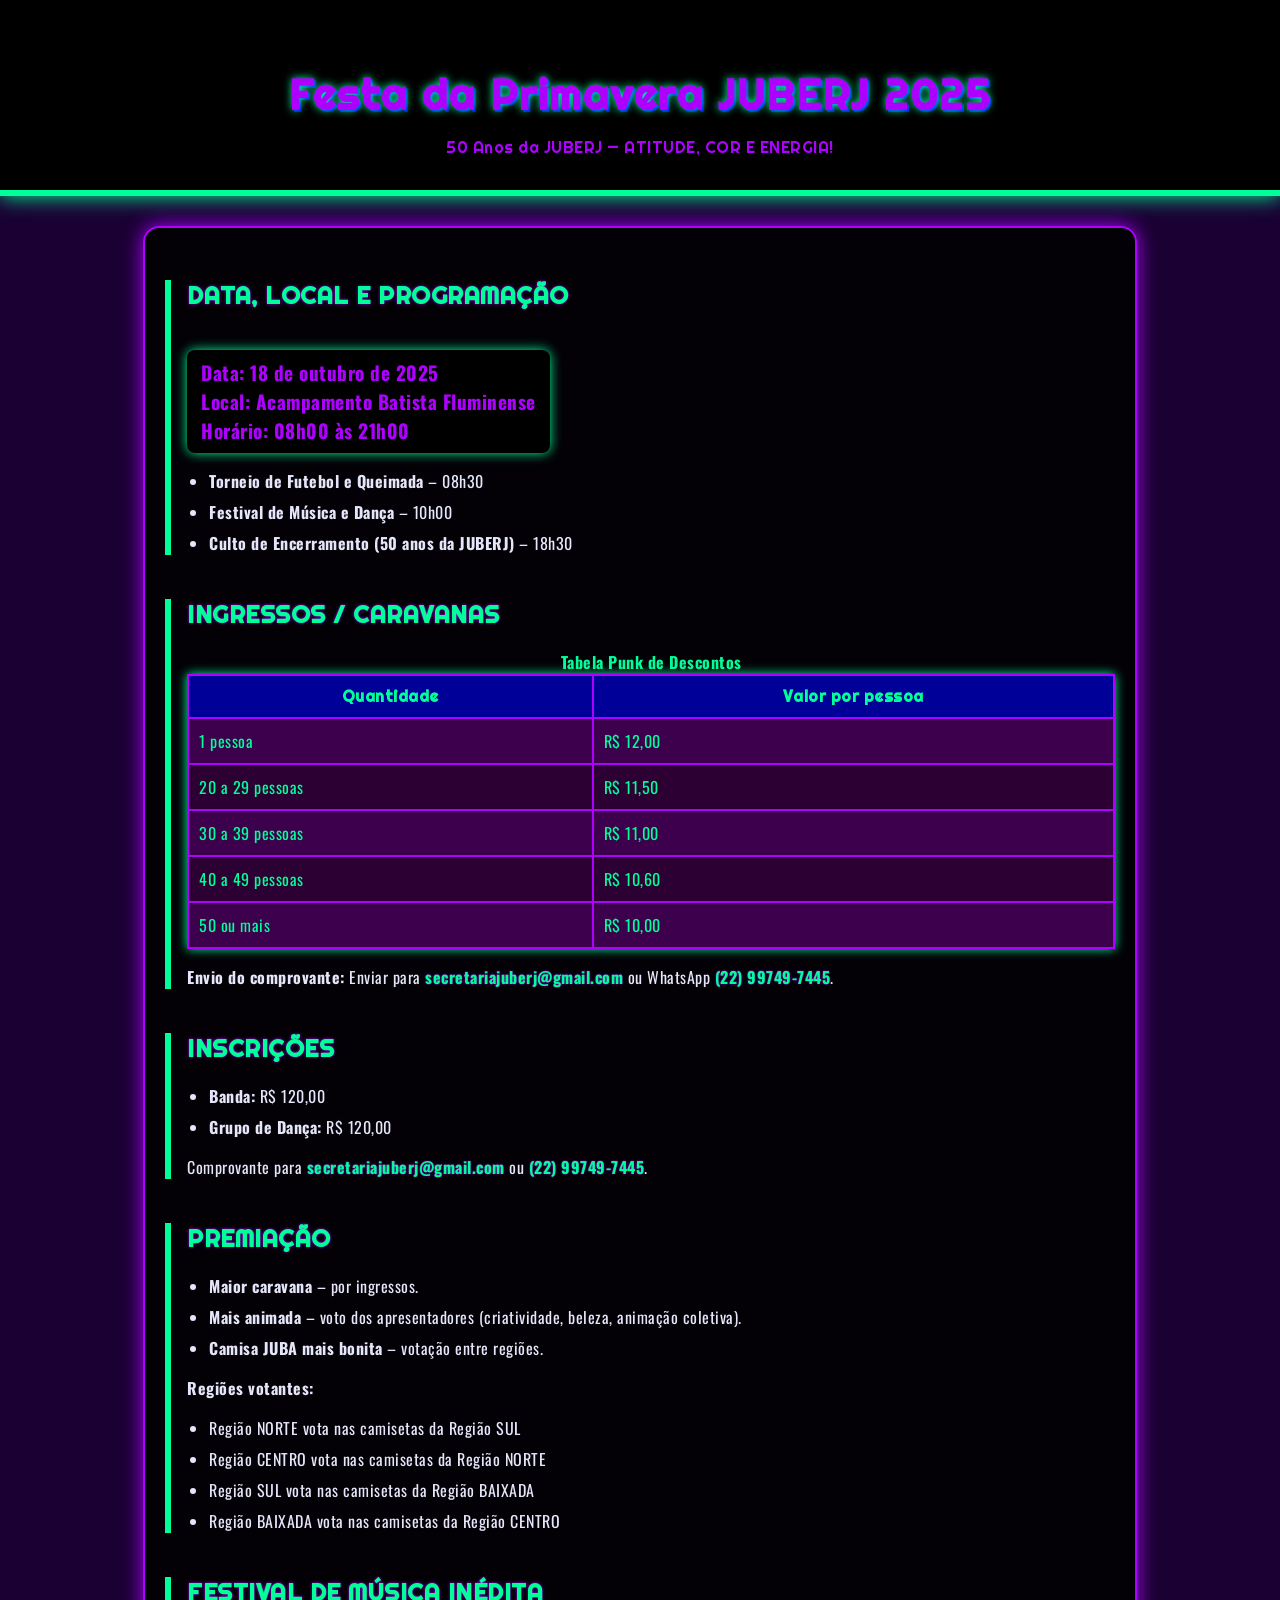
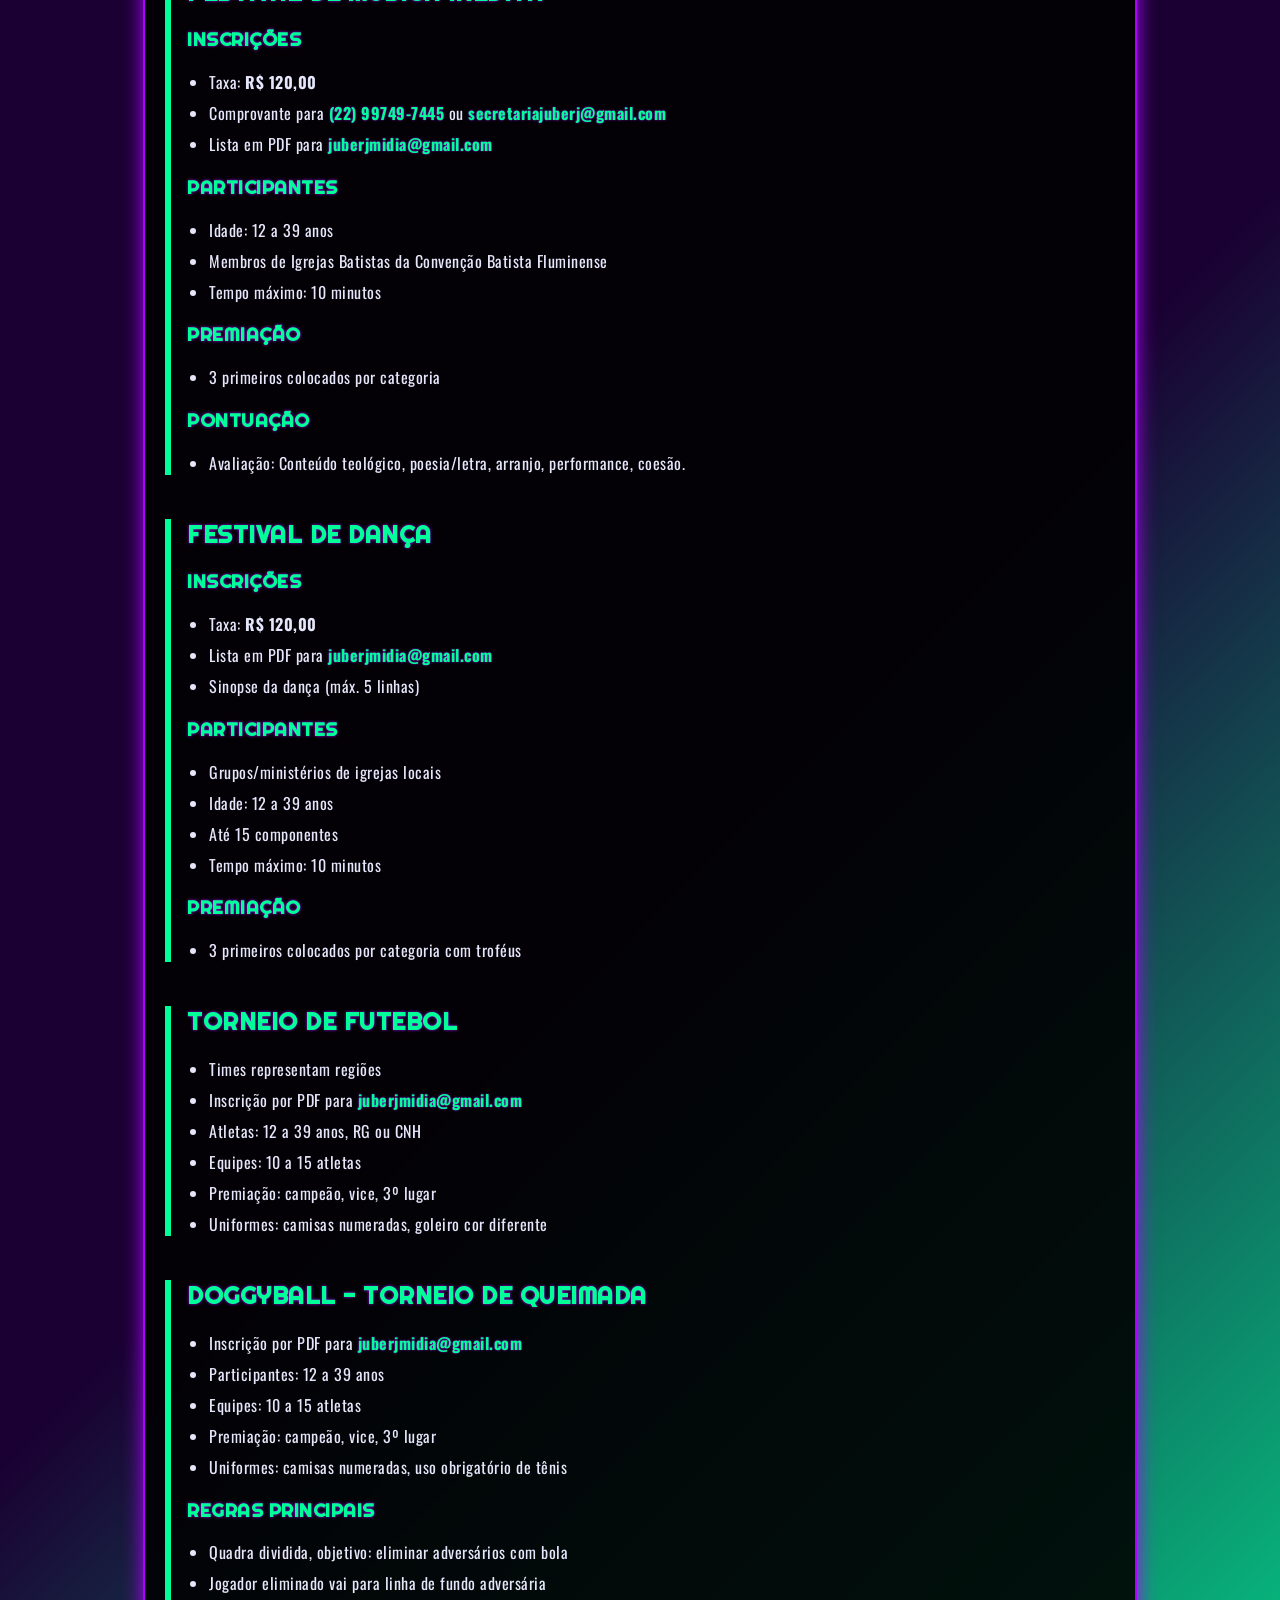
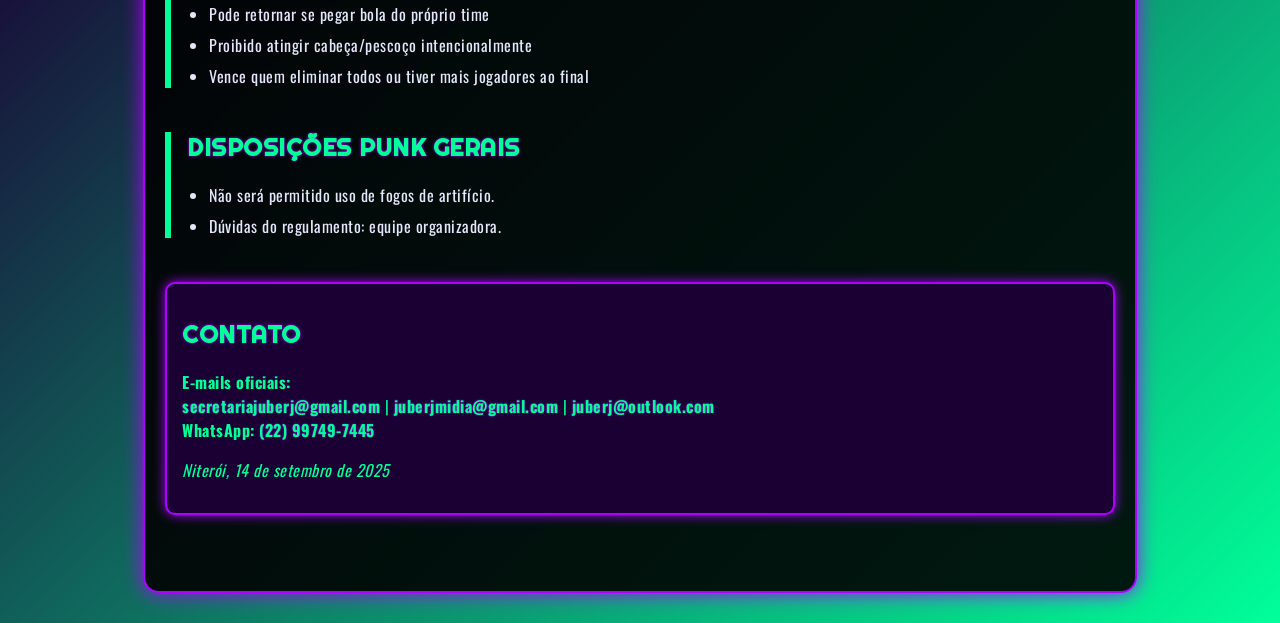
==== Index.html @ a7960855 "Criar Index.html" ====
<!DOCTYPE html>
<html lang="pt-br">
<head>
    <meta charset="UTF-8">
    <title>Festa da Primavera JUBERJ 2025</title>
    <meta name="viewport" content="width=device-width, initial-scale=1">
    <link href="https://fonts.googleapis.com/css2?family=Righteous&family=Oswald:wght@700&display=swap" rel="stylesheet">
    <style>
        body {
            background: linear-gradient(135deg, #1a0033 60%, #00ff99 100%);
            color: #e6e6fa;
            font-family: 'Oswald', 'Arial Black', Arial, sans-serif;
            margin: 0;
            letter-spacing: 0.5px;
        }
        header {
            background: #000;
            color: #ad00ff;
            padding: 40px 20px 16px 20px;
            text-align: center;
            border-bottom: 6px solid #00ff99;
            font-family: 'Righteous', 'Oswald', Arial, sans-serif;
            box-shadow: 0 0 20px #00ff99;
        }
        h1 {
            font-size: 2.6em;
            letter-spacing: 2px;
            text-shadow: 0 0 8px #00ff99, 2px 2px 0 #00f;
            margin-bottom: 0;
        }
        h2, h3 {
            color: #00ff99;
            text-transform: uppercase;
            font-family: 'Righteous', 'Oswald', Arial, sans-serif;
            text-shadow: 0 0 3px #ad00ff;
        }
        main {
            max-width: 950px;
            margin: 30px auto;
            background: rgba(0,0,0,0.89);
            border-radius: 16px;
            box-shadow: 0 0 20px #ad00ff;
            padding: 32px 20px;
            border: 2px solid #ad00ff;
        }
        section {
            margin-bottom: 44px;
            border-left: 6px solid #00ff99;
            padding-left: 16px;
        }
        table {
            width: 100%;
            border-collapse: collapse;
            background: #2d0033;
            box-shadow: 0 0 10px #00ff99;
            color: #00ff99;
            margin-top: 12px;
        }
        th, td {
            border: 2px solid #ad00ff;
            padding: 10px;
        }
        th {
            background: #000099;
            color: #00ff99;
            font-family: 'Righteous', 'Oswald', Arial, sans-serif;
        }
        tr:nth-child(even) {
            background: #3c004d;
        }
        .destaque {
            color: #ad00ff;
            font-size: 1.2em;
            font-weight: bold;
            background: #000;
            border-radius: 8px;
            padding: 8px 14px;
            box-shadow: 0 0 12px #00ff99;
            margin-bottom: 8px;
            display: inline-block;
        }
        ul {
            margin: 8px 0 0 0;
            padding-left: 22px;
        }
        li {
            margin-bottom: 7px;
        }
        .contato {
            background: #1a0033;
            color: #00ff99;
            border: 2px solid #ad00ff;
            padding: 15px;
            border-radius: 10px;
            box-shadow: 0 0 12px #ad00ff;
        }
        .email, .whatsapp {
            color: #00ff99;
            font-weight: bold;
            text-shadow: 0 0 2px #ad00ff;
        }
        @media (max-width: 700px) {
            main { padding: 8px; }
            header { font-size: 1.1em; }
            section { padding-left: 6px; }
            h1 { font-size: 2em; }
        }
    </style>
</head>
<body>
    <header>
        <h1>Festa da Primavera JUBERJ 2025</h1>
        <p>50 Anos da JUBERJ &mdash; ATITUDE, COR E ENERGIA!</p>
    </header>
    <main>
        <section>
            <h2>Data, Local e Programação</h2>
            <p class="destaque">Data: 18 de outubro de 2025<br>
                Local: Acampamento Batista Fluminense<br>
                Horário: 08h00 às 21h00
            </p>
            <ul>
                <li><b>Torneio de Futebol e Queimada</b> – 08h30</li>
                <li><b>Festival de Música e Dança</b> – 10h00</li>
                <li><b>Culto de Encerramento (50 anos da JUBERJ)</b> – 18h30</li>
            </ul>
        </section>

        <section>
            <h2>Ingressos / Caravanas</h2>
            <table>
                <caption><b>Tabela Punk de Descontos</b></caption>
                <tr><th>Quantidade</th><th>Valor por pessoa</th></tr>
                <tr><td>1 pessoa</td><td>R$ 12,00</td></tr>
                <tr><td>20 a 29 pessoas</td><td>R$ 11,50</td></tr>
                <tr><td>30 a 39 pessoas</td><td>R$ 11,00</td></tr>
                <tr><td>40 a 49 pessoas</td><td>R$ 10,60</td></tr>
                <tr><td>50 ou mais</td><td>R$ 10,00</td></tr>
            </table>
            <p>
                <b>Envio do comprovante:</b> Enviar para <span class="email">secretariajuberj@gmail.com</span> ou WhatsApp <span class="whatsapp">(22) 99749-7445</span>.
            </p>
        </section>

        <section>
            <h2>Inscrições</h2>
            <ul>
                <li><b>Banda:</b> R$ 120,00</li>
                <li><b>Grupo de Dança:</b> R$ 120,00</li>
            </ul>
            <p>Comprovante para <span class="email">secretariajuberj@gmail.com</span> ou <span class="whatsapp">(22) 99749-7445</span>.</p>
        </section>

        <section>
            <h2>Premiação</h2>
            <ul>
                <li><b>Maior caravana</b> – por ingressos.</li>
                <li><b>Mais animada</b> – voto dos apresentadores (criatividade, beleza, animação coletiva).</li>
                <li><b>Camisa JUBA mais bonita</b> – votação entre regiões.</li>
            </ul>
            <p><b>Regiões votantes:</b></p>
            <ul>
                <li>Região NORTE vota nas camisetas da Região SUL</li>
                <li>Região CENTRO vota nas camisetas da Região NORTE</li>
                <li>Região SUL vota nas camisetas da Região BAIXADA</li>
                <li>Região BAIXADA vota nas camisetas da Região CENTRO</li>
            </ul>
        </section>

        <section>
            <h2>Festival de Música Inédita</h2>
            <h3>Inscrições</h3>
            <ul>
                <li>Taxa: <b>R$ 120,00</b></li>
                <li>Comprovante para <span class="whatsapp">(22) 99749-7445</span> ou <span class="email">secretariajuberj@gmail.com</span></li>
                <li>Lista em PDF para <span class="email">juberjmidia@gmail.com</span></li>
            </ul>
            <h3>Participantes</h3>
            <ul>
                <li>Idade: 12 a 39 anos</li>
                <li>Membros de Igrejas Batistas da Convenção Batista Fluminense</li>
                <li>Tempo máximo: 10 minutos</li>
            </ul>
            <h3>Premiação</h3>
            <ul>
                <li>3 primeiros colocados por categoria</li>
            </ul>
            <h3>Pontuação</h3>
            <ul>
                <li>Avaliação: Conteúdo teológico, poesia/letra, arranjo, performance, coesão.</li>
            </ul>
        </section>

        <section>
            <h2>Festival de Dança</h2>
            <h3>Inscrições</h3>
            <ul>
                <li>Taxa: <b>R$ 120,00</b></li>
                <li>Lista em PDF para <span class="email">juberjmidia@gmail.com</span></li>
                <li>Sinopse da dança (máx. 5 linhas)</li>
            </ul>
            <h3>Participantes</h3>
            <ul>
                <li>Grupos/ministérios de igrejas locais</li>
                <li>Idade: 12 a 39 anos</li>
                <li>Até 15 componentes</li>
                <li>Tempo máximo: 10 minutos</li>
            </ul>
            <h3>Premiação</h3>
            <ul>
                <li>3 primeiros colocados por categoria com troféus</li>
            </ul>
        </section>

        <section>
            <h2>Torneio de Futebol</h2>
            <ul>
                <li>Times representam regiões</li>
                <li>Inscrição por PDF para <span class="email">juberjmidia@gmail.com</span></li>
                <li>Atletas: 12 a 39 anos, RG ou CNH</li>
                <li>Equipes: 10 a 15 atletas</li>
                <li>Premiação: campeão, vice, 3º lugar</li>
                <li>Uniformes: camisas numeradas, goleiro cor diferente</li>
            </ul>
        </section>

        <section>
            <h2>Doggyball - Torneio de Queimada</h2>
            <ul>
                <li>Inscrição por PDF para <span class="email">juberjmidia@gmail.com</span></li>
                <li>Participantes: 12 a 39 anos</li>
                <li>Equipes: 10 a 15 atletas</li>
                <li>Premiação: campeão, vice, 3º lugar</li>
                <li>Uniformes: camisas numeradas, uso obrigatório de tênis</li>
            </ul>
            <h3>Regras principais</h3>
            <ul>
                <li>Quadra dividida, objetivo: eliminar adversários com bola</li>
                <li>Jogador eliminado vai para linha de fundo adversária</li>
                <li>Pode retornar se pegar bola do próprio time</li>
                <li>Proibido atingir cabeça/pescoço intencionalmente</li>
                <li>Vence quem eliminar todos ou tiver mais jogadores ao final</li>
            </ul>
        </section>

        <section>
            <h2>Disposições Punk Gerais</h2>
            <ul>
                <li>Não será permitido uso de fogos de artifício.</li>
                <li>Dúvidas do regulamento: equipe organizadora.</li>
            </ul>
        </section>

        <section class="contato">
            <h2>Contato</h2>
            <p>
                <b>E-mails oficiais:</b><br>
                <span class="email">secretariajuberj@gmail.com</span> | 
                <span class="email">juberjmidia@gmail.com</span> | 
                <span class="email">juberj@outlook.com</span><br>
                <b>WhatsApp:</b> <span class="whatsapp">(22) 99749-7445</span>
            </p>
            <p><i>Niterói, 14 de setembro de 2025</i></p>
        </section>
    </main>
</body>
</html>
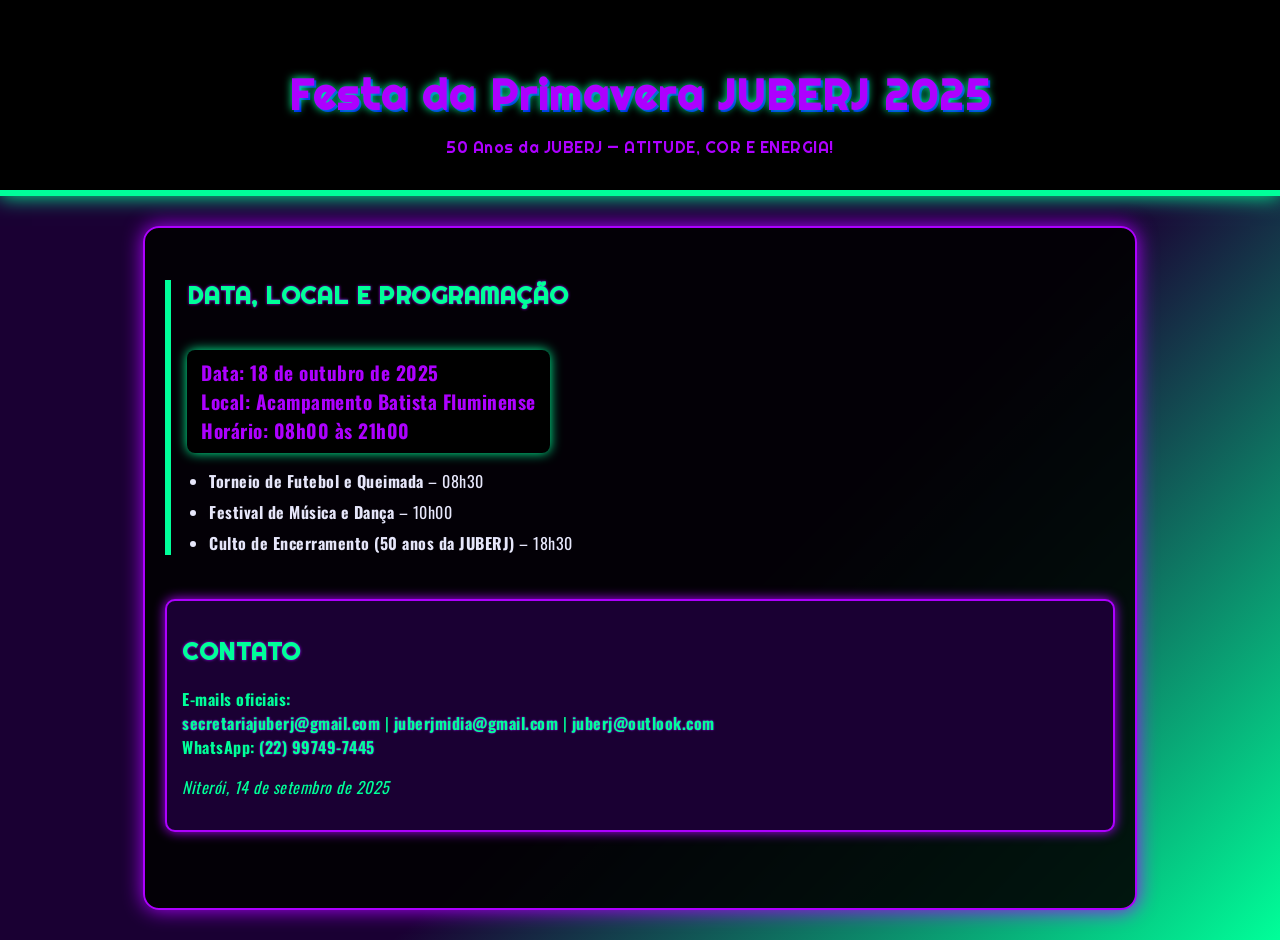
==== commit 403f4a55: "Atualizar Index.html" ====
--- a/Index.html
+++ b/Index.html
@@ -125,132 +125,7 @@
                 <li><b>Culto de Encerramento (50 anos da JUBERJ)</b> – 18h30</li>
             </ul>
         </section>
-
-        <section>
-            <h2>Ingressos / Caravanas</h2>
-            <table>
-                <caption><b>Tabela Punk de Descontos</b></caption>
-                <tr><th>Quantidade</th><th>Valor por pessoa</th></tr>
-                <tr><td>1 pessoa</td><td>R$ 12,00</td></tr>
-                <tr><td>20 a 29 pessoas</td><td>R$ 11,50</td></tr>
-                <tr><td>30 a 39 pessoas</td><td>R$ 11,00</td></tr>
-                <tr><td>40 a 49 pessoas</td><td>R$ 10,60</td></tr>
-                <tr><td>50 ou mais</td><td>R$ 10,00</td></tr>
-            </table>
-            <p>
-                <b>Envio do comprovante:</b> Enviar para <span class="email">secretariajuberj@gmail.com</span> ou WhatsApp <span class="whatsapp">(22) 99749-7445</span>.
-            </p>
-        </section>
-
-        <section>
-            <h2>Inscrições</h2>
-            <ul>
-                <li><b>Banda:</b> R$ 120,00</li>
-                <li><b>Grupo de Dança:</b> R$ 120,00</li>
-            </ul>
-            <p>Comprovante para <span class="email">secretariajuberj@gmail.com</span> ou <span class="whatsapp">(22) 99749-7445</span>.</p>
-        </section>
-
-        <section>
-            <h2>Premiação</h2>
-            <ul>
-                <li><b>Maior caravana</b> – por ingressos.</li>
-                <li><b>Mais animada</b> – voto dos apresentadores (criatividade, beleza, animação coletiva).</li>
-                <li><b>Camisa JUBA mais bonita</b> – votação entre regiões.</li>
-            </ul>
-            <p><b>Regiões votantes:</b></p>
-            <ul>
-                <li>Região NORTE vota nas camisetas da Região SUL</li>
-                <li>Região CENTRO vota nas camisetas da Região NORTE</li>
-                <li>Região SUL vota nas camisetas da Região BAIXADA</li>
-                <li>Região BAIXADA vota nas camisetas da Região CENTRO</li>
-            </ul>
-        </section>
-
-        <section>
-            <h2>Festival de Música Inédita</h2>
-            <h3>Inscrições</h3>
-            <ul>
-                <li>Taxa: <b>R$ 120,00</b></li>
-                <li>Comprovante para <span class="whatsapp">(22) 99749-7445</span> ou <span class="email">secretariajuberj@gmail.com</span></li>
-                <li>Lista em PDF para <span class="email">juberjmidia@gmail.com</span></li>
-            </ul>
-            <h3>Participantes</h3>
-            <ul>
-                <li>Idade: 12 a 39 anos</li>
-                <li>Membros de Igrejas Batistas da Convenção Batista Fluminense</li>
-                <li>Tempo máximo: 10 minutos</li>
-            </ul>
-            <h3>Premiação</h3>
-            <ul>
-                <li>3 primeiros colocados por categoria</li>
-            </ul>
-            <h3>Pontuação</h3>
-            <ul>
-                <li>Avaliação: Conteúdo teológico, poesia/letra, arranjo, performance, coesão.</li>
-            </ul>
-        </section>
-
-        <section>
-            <h2>Festival de Dança</h2>
-            <h3>Inscrições</h3>
-            <ul>
-                <li>Taxa: <b>R$ 120,00</b></li>
-                <li>Lista em PDF para <span class="email">juberjmidia@gmail.com</span></li>
-                <li>Sinopse da dança (máx. 5 linhas)</li>
-            </ul>
-            <h3>Participantes</h3>
-            <ul>
-                <li>Grupos/ministérios de igrejas locais</li>
-                <li>Idade: 12 a 39 anos</li>
-                <li>Até 15 componentes</li>
-                <li>Tempo máximo: 10 minutos</li>
-            </ul>
-            <h3>Premiação</h3>
-            <ul>
-                <li>3 primeiros colocados por categoria com troféus</li>
-            </ul>
-        </section>
-
-        <section>
-            <h2>Torneio de Futebol</h2>
-            <ul>
-                <li>Times representam regiões</li>
-                <li>Inscrição por PDF para <span class="email">juberjmidia@gmail.com</span></li>
-                <li>Atletas: 12 a 39 anos, RG ou CNH</li>
-                <li>Equipes: 10 a 15 atletas</li>
-                <li>Premiação: campeão, vice, 3º lugar</li>
-                <li>Uniformes: camisas numeradas, goleiro cor diferente</li>
-            </ul>
-        </section>
-
-        <section>
-            <h2>Doggyball - Torneio de Queimada</h2>
-            <ul>
-                <li>Inscrição por PDF para <span class="email">juberjmidia@gmail.com</span></li>
-                <li>Participantes: 12 a 39 anos</li>
-                <li>Equipes: 10 a 15 atletas</li>
-                <li>Premiação: campeão, vice, 3º lugar</li>
-                <li>Uniformes: camisas numeradas, uso obrigatório de tênis</li>
-            </ul>
-            <h3>Regras principais</h3>
-            <ul>
-                <li>Quadra dividida, objetivo: eliminar adversários com bola</li>
-                <li>Jogador eliminado vai para linha de fundo adversária</li>
-                <li>Pode retornar se pegar bola do próprio time</li>
-                <li>Proibido atingir cabeça/pescoço intencionalmente</li>
-                <li>Vence quem eliminar todos ou tiver mais jogadores ao final</li>
-            </ul>
-        </section>
-
-        <section>
-            <h2>Disposições Punk Gerais</h2>
-            <ul>
-                <li>Não será permitido uso de fogos de artifício.</li>
-                <li>Dúvidas do regulamento: equipe organizadora.</li>
-            </ul>
-        </section>
-
+        <!-- ...demais seções do site conforme exemplo anterior... -->
         <section class="contato">
             <h2>Contato</h2>
             <p>
